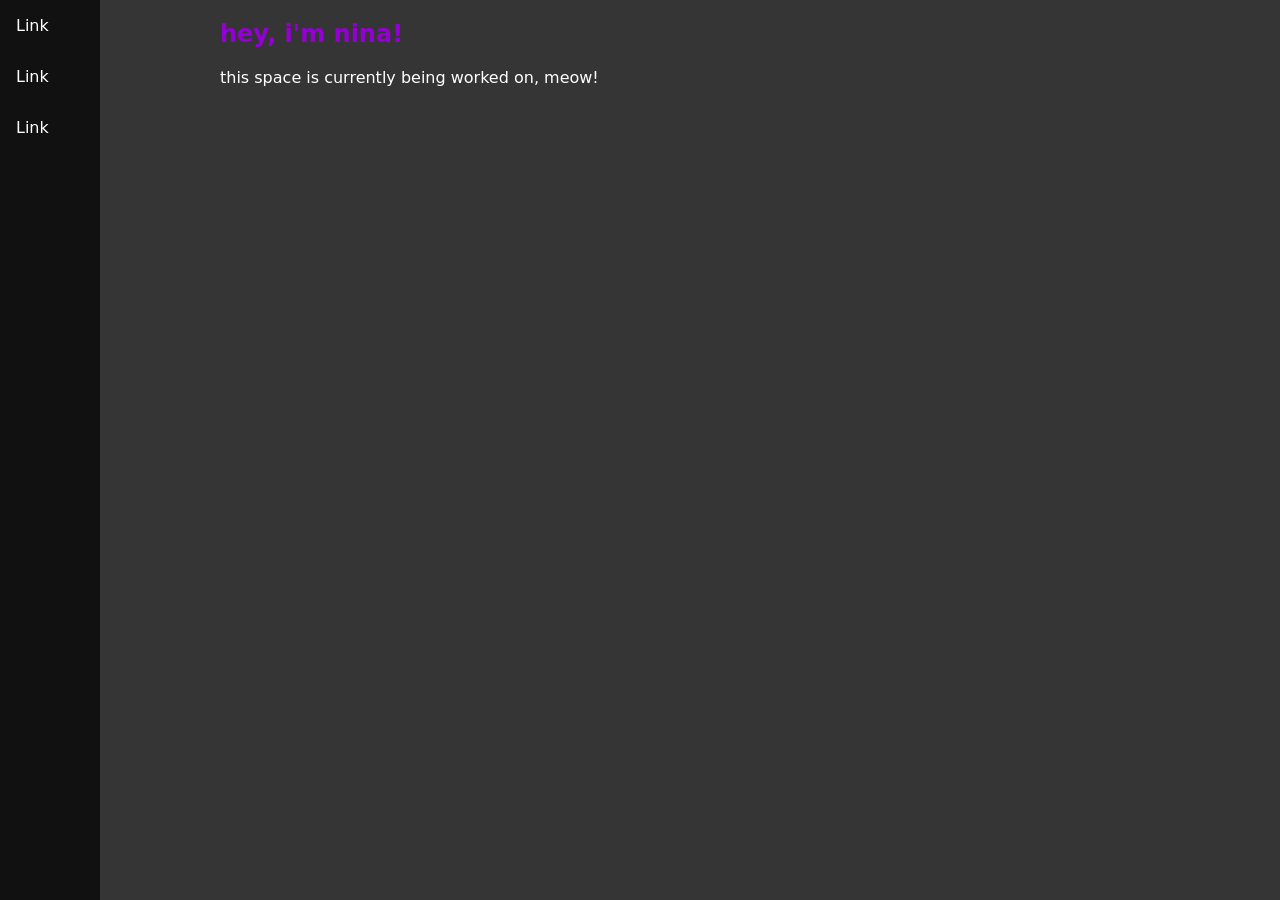
==== index.html @ 87d88b8a "css added lol" ====
<!DOCTYPE html>
<html lang="en">
<head>
<title>Paws at you</title>
<meta charset="utf-8">
<meta name="viewport" content="width=device-width, initial-scale=1">
<style>
* {
  box-sizing: border-box;
}

body {
  margin: 0;
  font-family: system-ui, -apple-system, BlinkMacSystemFont, 'Segoe UI', Roboto, Oxygen, Ubuntu, Cantarell, 'Open Sans', 'Helvetica Neue', sans-serif;
  background-color: rgb(53, 53, 53);
}

/* Style the side navigation */
.sidenav {
  height: 100%;
  width: 100px;
  position: fixed;
  z-index: 1;
  top: 0;
  left: 0;
  background-color: #111;
  overflow-x: hidden;
}


/* Side navigation links */
.sidenav a {
  color: white;
  padding: 16px;
  text-decoration: none;
  display: block;
}

/* Change color on hover */
.sidenav a:hover {
  background-color: #ddd;
  color: black;
}

/* Style the content */
.content {
  margin-left: 200px;
  padding-left: 20px;
  color: rgb(255, 255, 255);
}

.titles {
  margin-left: 200px;
  padding-left: 20px;
  color: darkviolet;
}

</style>
</head>
<body>


<div class="sidenav">
  <a href="#">Link</a>
  <a href="#">Link</a>
  <a href="#">Link</a>
</div>

<div class="titles">
<h2>hey, i'm nina!</h2>
</div>


<div class="content">
  <p>this space is currently being worked on, meow!</p>
</div>

</body>
</html>
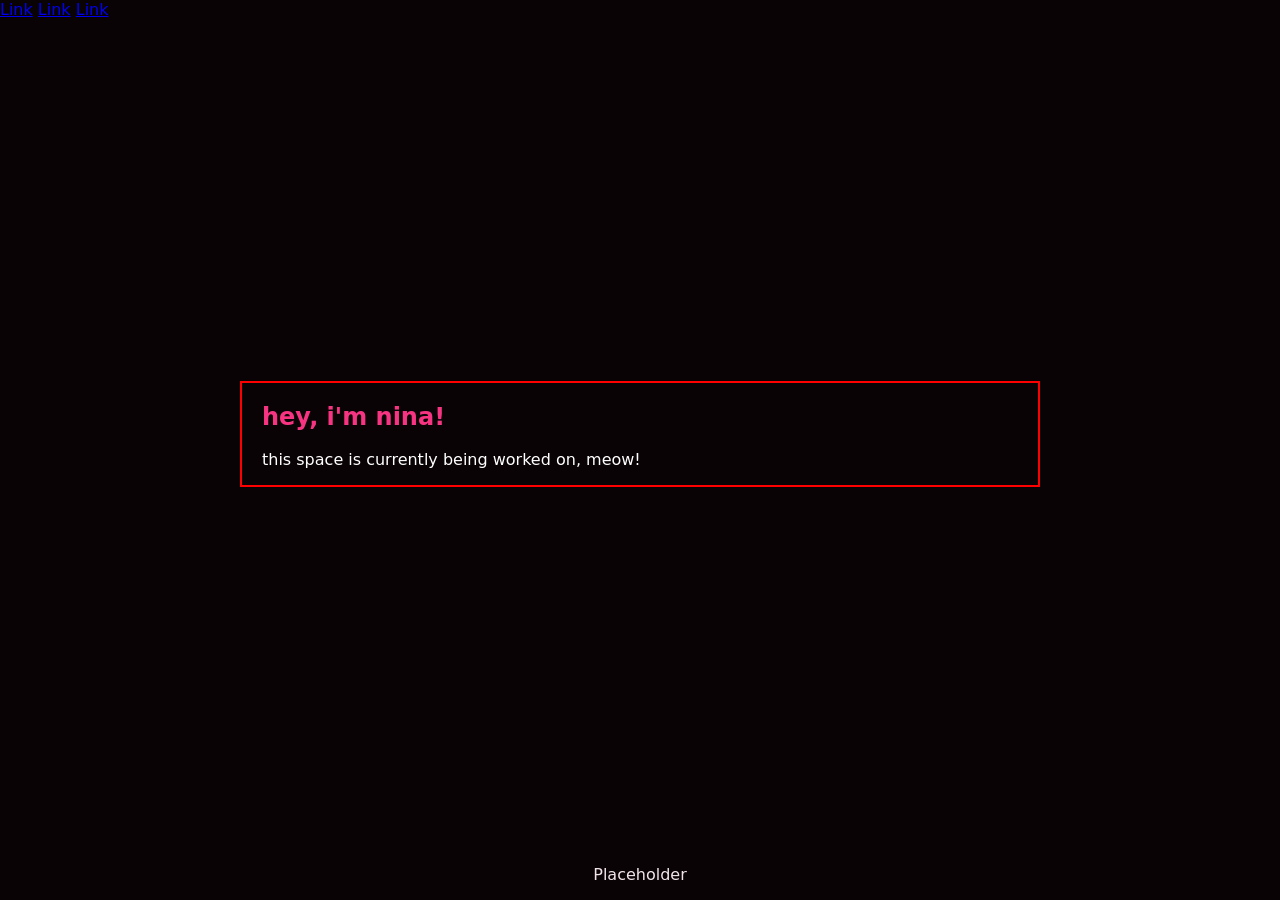
==== commit 74b7dea1: "complere rework uwu" ====
--- a/index.html
+++ b/index.html
@@ -1,80 +1,31 @@
 <!DOCTYPE html>
 <html lang="en">
 <head>
+  <link href="scssstyle.css" rel="stylesheet">
 <title>Paws at you</title>
 <meta charset="utf-8">
 <meta name="viewport" content="width=device-width, initial-scale=1">
-<style>
-* {
-  box-sizing: border-box;
-}
-
-body {
-  margin: 0;
-  font-family: system-ui, -apple-system, BlinkMacSystemFont, 'Segoe UI', Roboto, Oxygen, Ubuntu, Cantarell, 'Open Sans', 'Helvetica Neue', sans-serif;
-  background-color: rgb(53, 53, 53);
-}
-
-/* Style the side navigation */
-.sidenav {
-  height: 100%;
-  width: 100px;
-  position: fixed;
-  z-index: 1;
-  top: 0;
-  left: 0;
-  background-color: #111;
-  overflow-x: hidden;
-}
-
-
-/* Side navigation links */
-.sidenav a {
-  color: white;
-  padding: 16px;
-  text-decoration: none;
-  display: block;
-}
-
-/* Change color on hover */
-.sidenav a:hover {
-  background-color: #ddd;
-  color: black;
-}
-
-/* Style the content */
-.content {
-  margin-left: 200px;
-  padding-left: 20px;
-  color: rgb(255, 255, 255);
-}
-
-.titles {
-  margin-left: 200px;
-  padding-left: 20px;
-  color: darkviolet;
-}
-
-</style>
 </head>
 <body>
 
 
-<div class="sidenav">
+<nav>
   <a href="#">Link</a>
   <a href="#">Link</a>
   <a href="#">Link</a>
-</div>
+</nav>
 
-<div class="titles">
-<h2>hey, i'm nina!</h2>
-</div>
-
+<main>
 
 <div class="content">
+  <h2>hey, i'm nina!</h2>
   <p>this space is currently being worked on, meow!</p>
 </div>
 
+</main>
+<footer>
+  <p>Placeholder</p>
+</footer>
 </body>
 </html>
 
--- a/scssstyle.css
+++ b/scssstyle.css
@@ -0,0 +1,29 @@
+* {
+  box-sizing: border-box;
+}
+
+body {
+  display: flex;
+  flex-direction: column;
+  align-items: center;
+  min-height: 100vh;
+  justify-content: space-between;
+  margin: 0;
+  font-family: system-ui, -apple-system, BlinkMacSystemFont, "Segoe UI", Roboto, Oxygen, Ubuntu, Cantarell, "Open Sans", "Helvetica Neue", sans-serif;
+  background-color: #0a0306;
+  color: #f2e5ea;
+}
+
+nav {
+  width: 100%;
+}
+
+.content {
+  width: 800px;
+  padding: 0px 20px;
+  border: 2px solid red;
+  color: rgb(255, 255, 255);
+}
+.content h2 {
+  color: #f63481;
+}/*# sourceMappingURL=scssstyle.css.map */
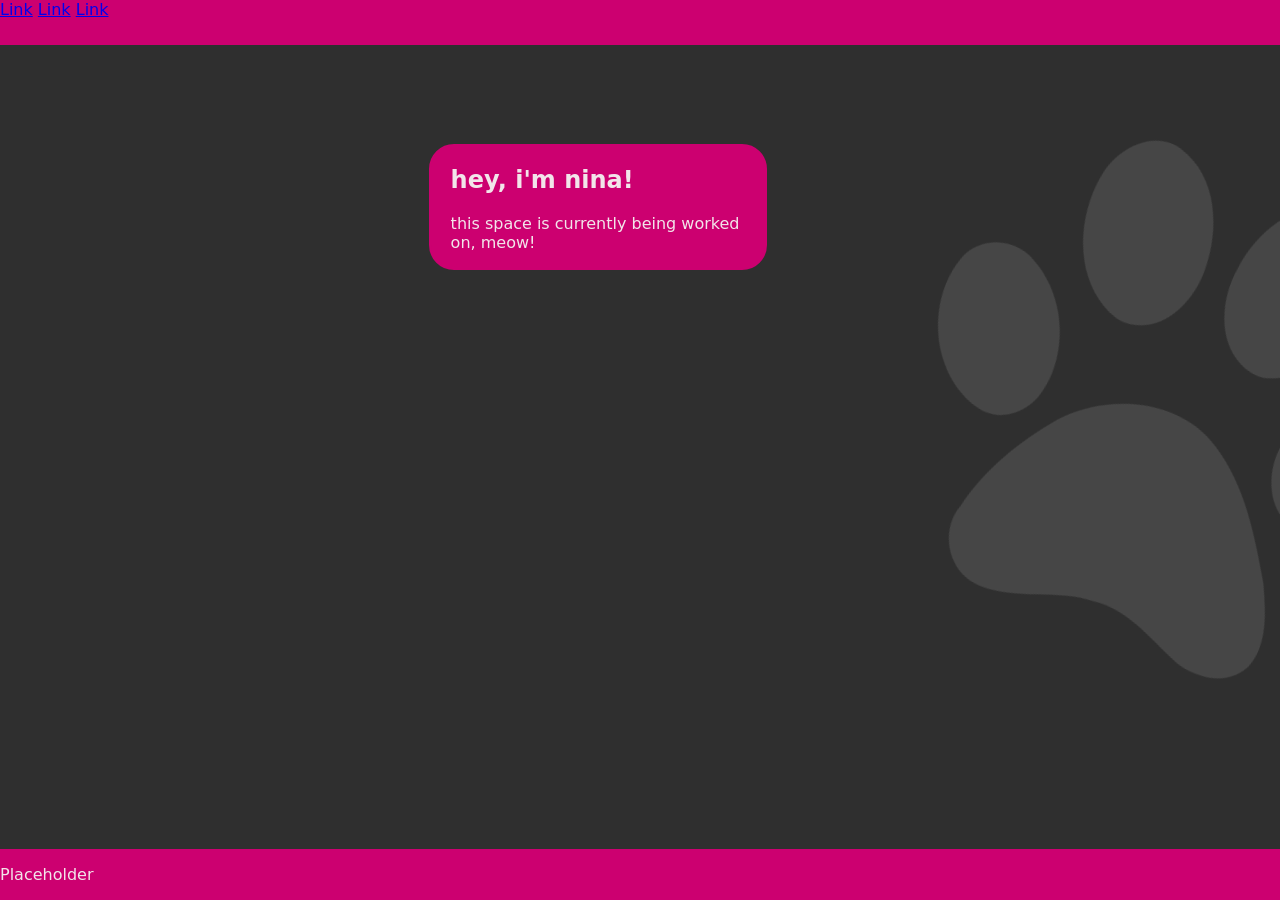
==== commit fcd0ac56: "wir kommitten" ====
--- a/index.html
+++ b/index.html
@@ -7,7 +7,7 @@
 <meta name="viewport" content="width=device-width, initial-scale=1">
 </head>
 <body>
-
+  <img src="Paw-print.svg" alt="Paw-print image" role="img" id="paw-print"/>
 
 <nav>
   <a href="#">Link</a>
--- a/scssstyle.css
+++ b/scssstyle.css
@@ -6,24 +6,43 @@
   display: flex;
   flex-direction: column;
   align-items: center;
-  min-height: 100vh;
+  min-height: 30vh;
   justify-content: space-between;
   margin: 0;
   font-family: system-ui, -apple-system, BlinkMacSystemFont, "Segoe UI", Roboto, Oxygen, Ubuntu, Cantarell, "Open Sans", "Helvetica Neue", sans-serif;
-  background-color: #0a0306;
+  background-color: #2f2f2f;
   color: #f2e5ea;
 }
 
 nav {
   width: 100%;
+  height: 5vh;
+  background-color: #cc0070;
 }
 
 .content {
-  width: 800px;
+  width: 80%;
   padding: 0px 20px;
-  border: 2px solid red;
-  color: rgb(255, 255, 255);
+  border: 2px solid #cc0070;
+  background-color: #cc0070;
+  border-radius: 25px;
+  color: #f2e5ea;
 }
 .content h2 {
-  color: #f63481;
+  color: #f2e5ea;
+}
+
+#paw-print {
+  position: fixed;
+  z-index: -1;
+  transform: translate(530px, 200px) rotate(22deg) scale(120%);
+  filter: contrast(45%);
+}
+
+footer {
+  width: 100%;
+  background-color: #cc0070;
+  max-height: 30vh;
+  position: fixed;
+  bottom: 0px;
 }/*# sourceMappingURL=scssstyle.css.map */
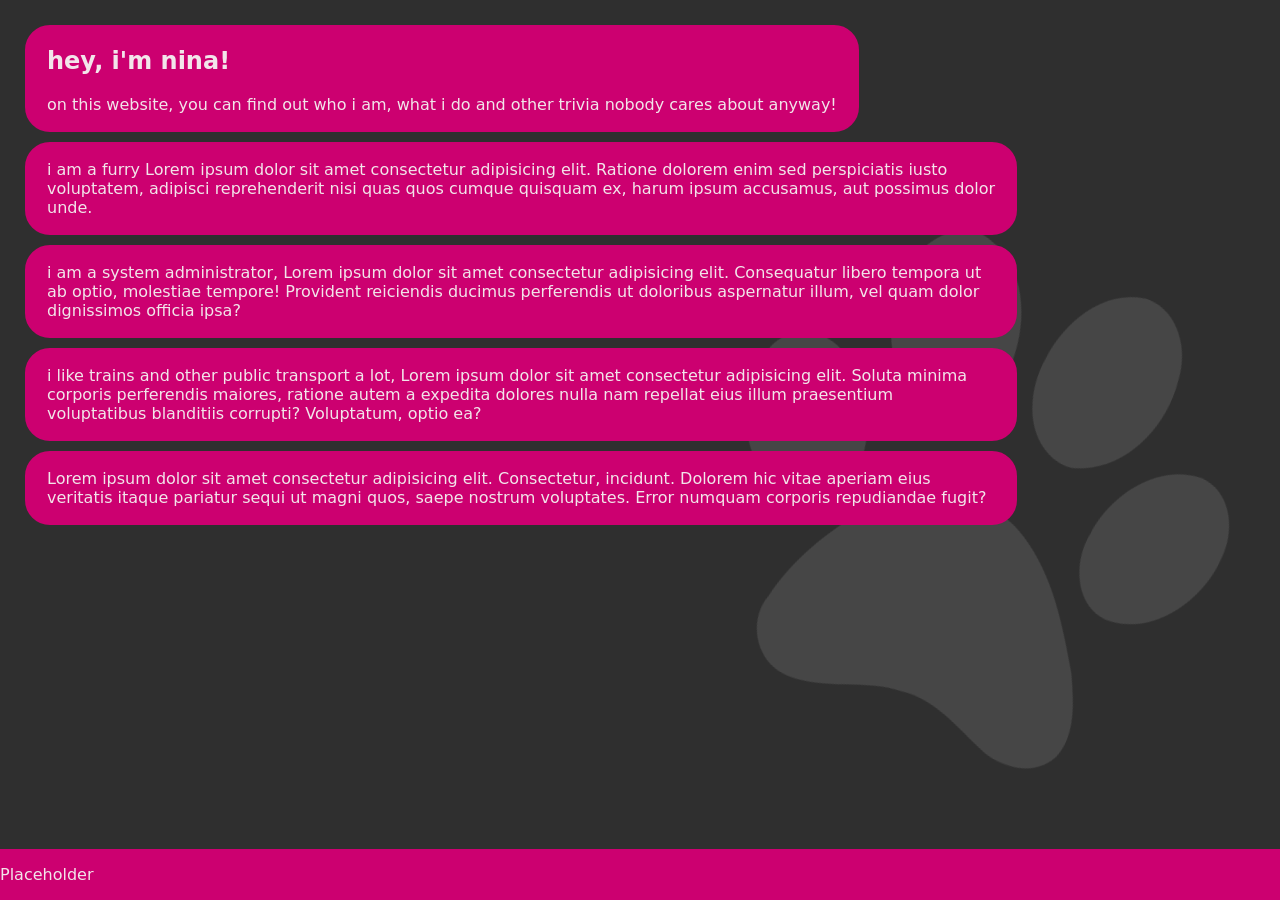
==== commit 3b7486c9: "man könnte sich ja austoben wäre man nicht dumm" ====
--- a/index.html
+++ b/index.html
@@ -9,17 +9,29 @@
 <body>
   <img src="Paw-print.svg" alt="Paw-print image" role="img" id="paw-print"/>
 
-<nav>
-  <a href="#">Link</a>
-  <a href="#">Link</a>
-  <a href="#">Link</a>
-</nav>
+
 
 <main>
 
-<div class="content">
+<div class="bubble">
   <h2>hey, i'm nina!</h2>
-  <p>this space is currently being worked on, meow!</p>
+  <p>on this website, you can find out who i am, what i do and other trivia nobody cares about anyway!</p>
+</div>
+
+<div class="bubble">
+  <p>i am a furry Lorem ipsum dolor sit amet consectetur adipisicing elit. Ratione dolorem enim sed perspiciatis iusto voluptatem, adipisci reprehenderit nisi quas quos cumque quisquam ex, harum ipsum accusamus, aut possimus dolor unde.</p>
+</div>
+
+<div class="bubble">
+  <p>i am a system administrator, Lorem ipsum dolor sit amet consectetur adipisicing elit. Consequatur libero tempora ut ab optio, molestiae tempore! Provident reiciendis ducimus perferendis ut doloribus aspernatur illum, vel quam dolor dignissimos officia ipsa?</p>
+</div>
+
+<div class="bubble">
+  <p>i like trains and other public transport a lot, Lorem ipsum dolor sit amet consectetur adipisicing elit. Soluta minima corporis perferendis maiores, ratione autem a expedita dolores nulla nam repellat eius illum praesentium voluptatibus blanditiis corrupti? Voluptatum, optio ea?</p>
+</div>
+
+<div class="bubble">
+  <p>Lorem ipsum dolor sit amet consectetur adipisicing elit. Consectetur, incidunt. Dolorem hic vitae aperiam eius veritatis itaque pariatur sequi ut magni quos, saepe nostrum voluptates. Error numquam corporis repudiandae fugit?</p>
 </div>
 
 </main>
--- a/scssstyle.css
+++ b/scssstyle.css
@@ -3,15 +3,19 @@
 }
 
 body {
-  display: flex;
-  flex-direction: column;
-  align-items: center;
-  min-height: 30vh;
-  justify-content: space-between;
-  margin: 0;
   font-family: system-ui, -apple-system, BlinkMacSystemFont, "Segoe UI", Roboto, Oxygen, Ubuntu, Cantarell, "Open Sans", "Helvetica Neue", sans-serif;
   background-color: #2f2f2f;
   color: #f2e5ea;
+  margin: 0px;
+}
+
+main {
+  display: flex;
+  flex-direction: column;
+  align-items: start;
+  min-height: 30vh;
+  justify-content: start;
+  margin: 20px;
 }
 
 nav {
@@ -20,22 +24,24 @@
   background-color: #cc0070;
 }
 
-.content {
-  width: 80%;
+.bubble {
+  width: auto;
   padding: 0px 20px;
   border: 2px solid #cc0070;
   background-color: #cc0070;
   border-radius: 25px;
   color: #f2e5ea;
+  margin: 5px;
+  max-width: 80%;
 }
-.content h2 {
+.bubble h2 {
   color: #f2e5ea;
 }
 
 #paw-print {
   position: fixed;
   z-index: -1;
-  transform: translate(530px, 200px) rotate(22deg) scale(120%);
+  transform: translate(60vw, 30vh) rotate(22deg) scale(120%);
   filter: contrast(45%);
 }
 
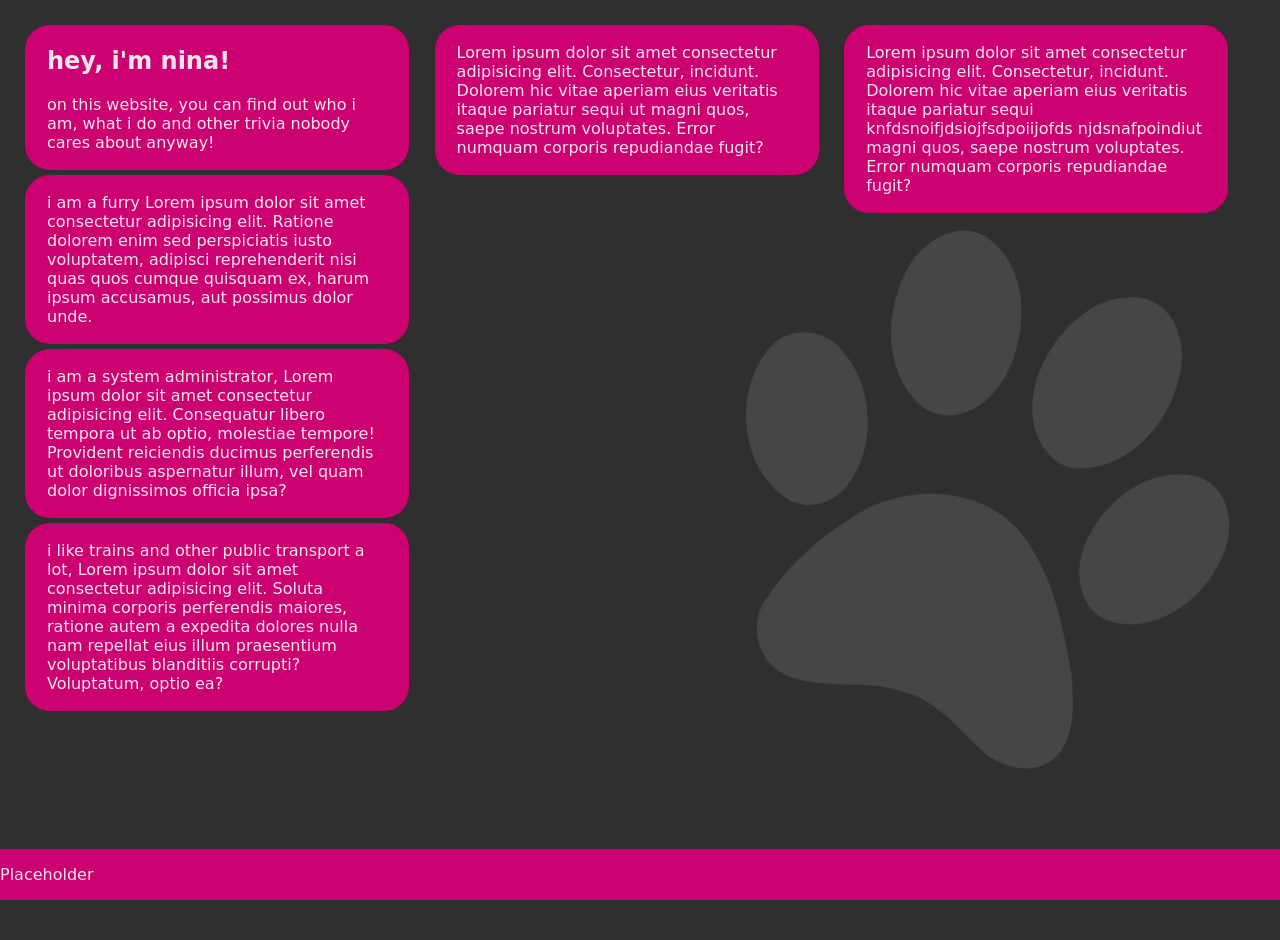
==== commit 7ccd2c89: "columns" ====
--- a/index.html
+++ b/index.html
@@ -12,6 +12,8 @@
 
 
 <main>
+
+<div class="column">
 
 <div class="bubble">
   <h2>hey, i'm nina!</h2>
@@ -30,9 +32,21 @@
   <p>i like trains and other public transport a lot, Lorem ipsum dolor sit amet consectetur adipisicing elit. Soluta minima corporis perferendis maiores, ratione autem a expedita dolores nulla nam repellat eius illum praesentium voluptatibus blanditiis corrupti? Voluptatum, optio ea?</p>
 </div>
 
+</div>
+
+<div class="column">
+
 <div class="bubble">
   <p>Lorem ipsum dolor sit amet consectetur adipisicing elit. Consectetur, incidunt. Dolorem hic vitae aperiam eius veritatis itaque pariatur sequi ut magni quos, saepe nostrum voluptates. Error numquam corporis repudiandae fugit?</p>
 </div>
+
+</div>
+
+<div class="column">
+  <div class="bubble">
+    <p>Lorem ipsum dolor sit amet consectetur adipisicing elit. Consectetur, incidunt. Dolorem hic vitae aperiam eius veritatis itaque pariatur sequi knfdsnoifjdsiojfsdpoiijofds  njdsnafpoindiut magni quos, saepe nostrum voluptates. Error numquam corporis repudiandae fugit?</p>
+  </div>
+  </div>
 
 </main>
 <footer>
--- a/scssstyle.css
+++ b/scssstyle.css
@@ -11,13 +11,32 @@
 
 main {
   display: flex;
-  flex-direction: column;
+  flex-direction: row;
   align-items: start;
   min-height: 30vh;
   justify-content: start;
   margin: 20px;
+  height: 100vh;
 }
 
+.column {
+  height: 100vh;
+  display: block;
+  margin-right: 2vw;
+  width: 30vw;
+  max-width: 30vw;
+}
+
+/* Max width */
+@media (max-width: 500px) {
+  .column {
+    width: 100vw;
+    max-width: 100vw;
+  }
+  main {
+    flex-direction: column;
+  }
+}
 nav {
   width: 100%;
   height: 5vh;
@@ -25,14 +44,13 @@
 }
 
 .bubble {
-  width: auto;
   padding: 0px 20px;
   border: 2px solid #cc0070;
   background-color: #cc0070;
   border-radius: 25px;
   color: #f2e5ea;
   margin: 5px;
-  max-width: 80%;
+  width: 100%;
 }
 .bubble h2 {
   color: #f2e5ea;
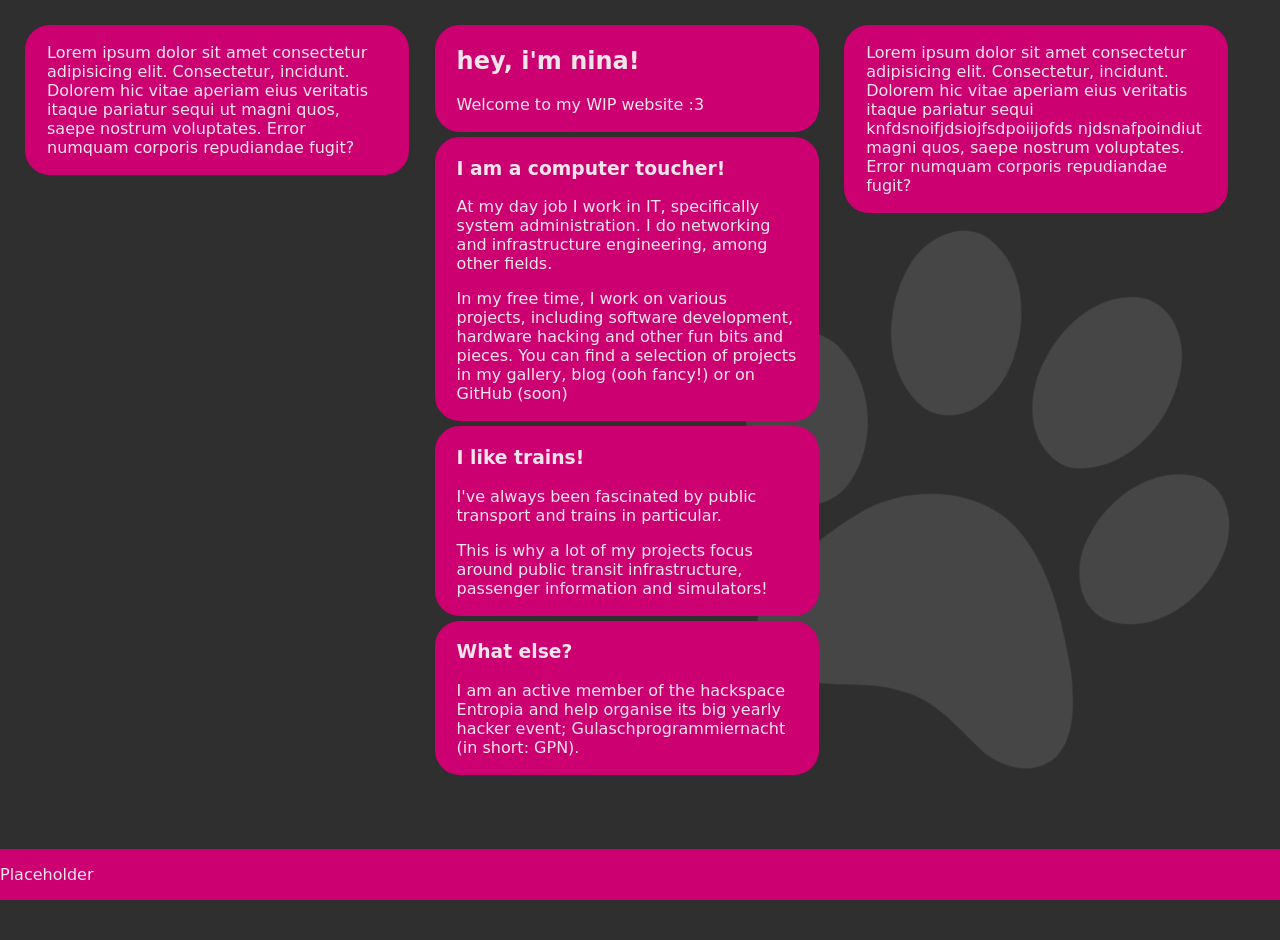
==== commit 74f54b10: "added info" ====
--- a/index.html
+++ b/index.html
@@ -13,23 +13,12 @@
 
 <main>
 
+
+
 <div class="column">
 
 <div class="bubble">
-  <h2>hey, i'm nina!</h2>
-  <p>on this website, you can find out who i am, what i do and other trivia nobody cares about anyway!</p>
-</div>
-
-<div class="bubble">
-  <p>i am a furry Lorem ipsum dolor sit amet consectetur adipisicing elit. Ratione dolorem enim sed perspiciatis iusto voluptatem, adipisci reprehenderit nisi quas quos cumque quisquam ex, harum ipsum accusamus, aut possimus dolor unde.</p>
-</div>
-
-<div class="bubble">
-  <p>i am a system administrator, Lorem ipsum dolor sit amet consectetur adipisicing elit. Consequatur libero tempora ut ab optio, molestiae tempore! Provident reiciendis ducimus perferendis ut doloribus aspernatur illum, vel quam dolor dignissimos officia ipsa?</p>
-</div>
-
-<div class="bubble">
-  <p>i like trains and other public transport a lot, Lorem ipsum dolor sit amet consectetur adipisicing elit. Soluta minima corporis perferendis maiores, ratione autem a expedita dolores nulla nam repellat eius illum praesentium voluptatibus blanditiis corrupti? Voluptatum, optio ea?</p>
+  <p>Lorem ipsum dolor sit amet consectetur adipisicing elit. Consectetur, incidunt. Dolorem hic vitae aperiam eius veritatis itaque pariatur sequi ut magni quos, saepe nostrum voluptates. Error numquam corporis repudiandae fugit?</p>
 </div>
 
 </div>
@@ -37,7 +26,26 @@
 <div class="column">
 
 <div class="bubble">
-  <p>Lorem ipsum dolor sit amet consectetur adipisicing elit. Consectetur, incidunt. Dolorem hic vitae aperiam eius veritatis itaque pariatur sequi ut magni quos, saepe nostrum voluptates. Error numquam corporis repudiandae fugit?</p>
+  <h2>hey, i'm nina!</h2>
+  <p>Welcome to my WIP website :3</p>
+</div>
+
+<div class="bubble">
+  <h3>I am a computer toucher!</h3>
+  <p>At my day job I work in IT, specifically system administration. I do networking and infrastructure engineering, among other fields.</p>
+  <p>In my free time, I work on various projects, including software development, hardware hacking and other fun bits and pieces. You can find a selection of projects in my gallery, blog (ooh fancy!) or on GitHub (soon) </p>
+</div>
+
+<div class="bubble">
+  <h3>I like trains!</h3>
+  <p>I've always been fascinated by public transport and trains in particular.</p>
+  <p>This is why a lot of my projects focus around public transit infrastructure, passenger information and simulators!</p>
+</div>
+
+<div class="bubble">
+  <h3>What else?</h3>
+  <p>I am an active member of the hackspace Entropia and help organise its big yearly hacker event; Gulaschprogrammiernacht (in short: GPN).</p>
+  <p></p>
 </div>
 
 </div>
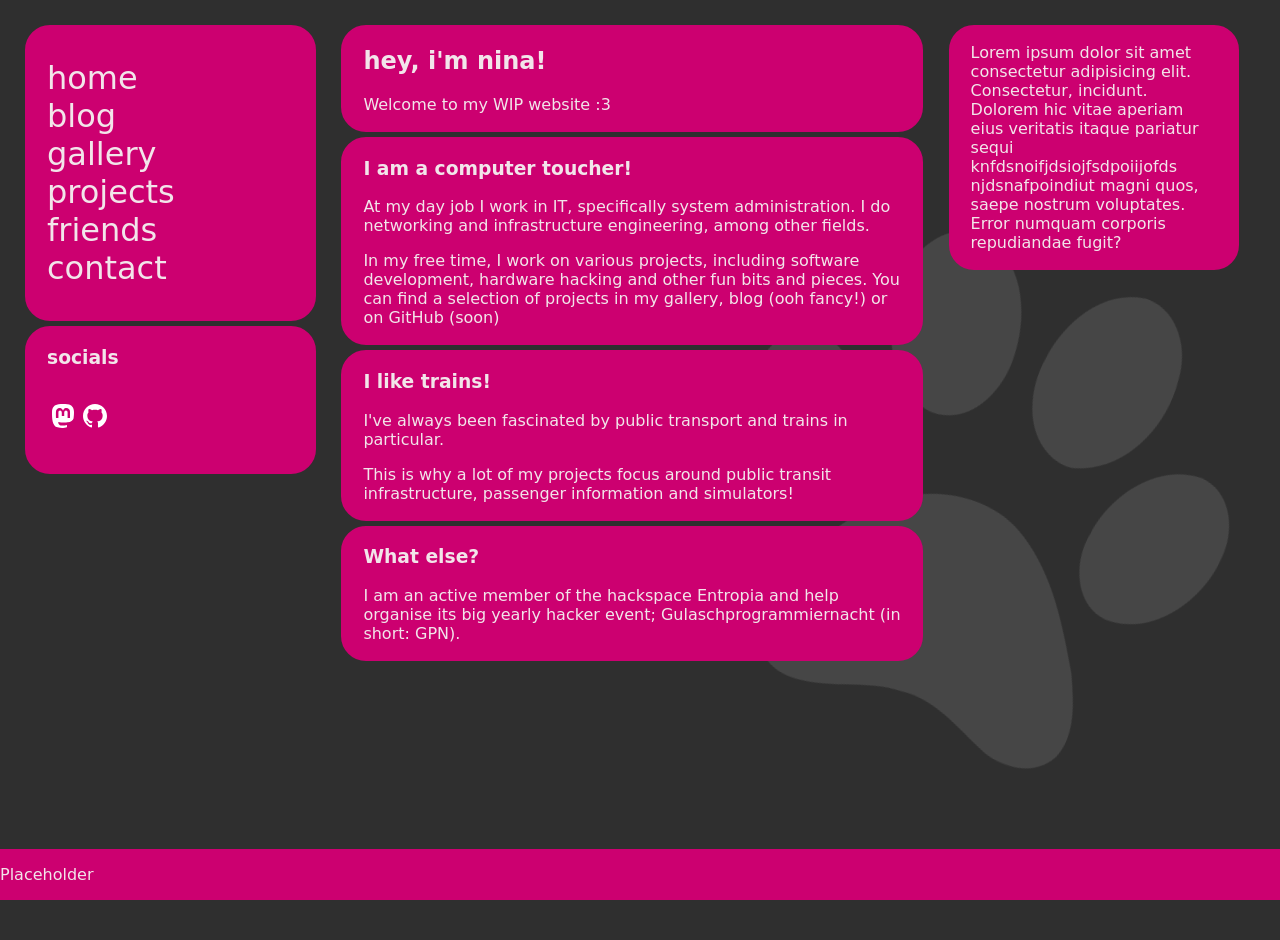
==== commit 58ab953a: "added nav bar" ====
--- a/index.html
+++ b/index.html
@@ -7,7 +7,7 @@
 <meta name="viewport" content="width=device-width, initial-scale=1">
 </head>
 <body>
-  <img src="Paw-print.svg" alt="Paw-print image" role="img" id="paw-print"/>
+  <img src="img/Paw-print.svg" alt="Paw-print image" role="img" id="paw-print"/>
 
 
 
@@ -17,13 +17,28 @@
 
 <div class="column">
 
-<div class="bubble">
-  <p>Lorem ipsum dolor sit amet consectetur adipisicing elit. Consectetur, incidunt. Dolorem hic vitae aperiam eius veritatis itaque pariatur sequi ut magni quos, saepe nostrum voluptates. Error numquam corporis repudiandae fugit?</p>
-</div>
+<nav class="bubble">
+  <ul> 
+    <li>home</li>
+    <li>blog</li>
+    <li>gallery</li>
+    <li>projects</li>
+    <li>friends</li>
+    <li>contact</li>
+  </ul>
+</nav>
+
+<nav class="bubble social">
+  <h3>socials</h3>
+  <ul>
+    <li><a href="https://zug.network/@nina"><img src="img/icons8-mastodon.svg" alt="Fediverse"/></a></li>
+    <li><a href="https://github.com/NekoNinaUwU"><img src="img/icons8-github.svg" alt="GitHub"/></a></li>
+  </ul>
+</nav>
 
 </div>
 
-<div class="column">
+<div class="column column-big">
 
 <div class="bubble">
   <h2>hey, i'm nina!</h2>
--- a/scssstyle.css
+++ b/scssstyle.css
@@ -23,8 +23,11 @@
   height: 100vh;
   display: block;
   margin-right: 2vw;
-  width: 30vw;
-  max-width: 30vw;
+  width: 25vw;
+}
+
+.column-big {
+  width: 50vw;
 }
 
 /* Max width */
@@ -37,10 +40,16 @@
     flex-direction: column;
   }
 }
-nav {
-  width: 100%;
-  height: 5vh;
-  background-color: #cc0070;
+nav ul {
+  list-style: none;
+  font-size: 2rem;
+  padding-left: 0;
+}
+nav.social ul {
+  display: flex;
+}
+nav.social ul img {
+  filter: invert(1);
 }
 
 .bubble {
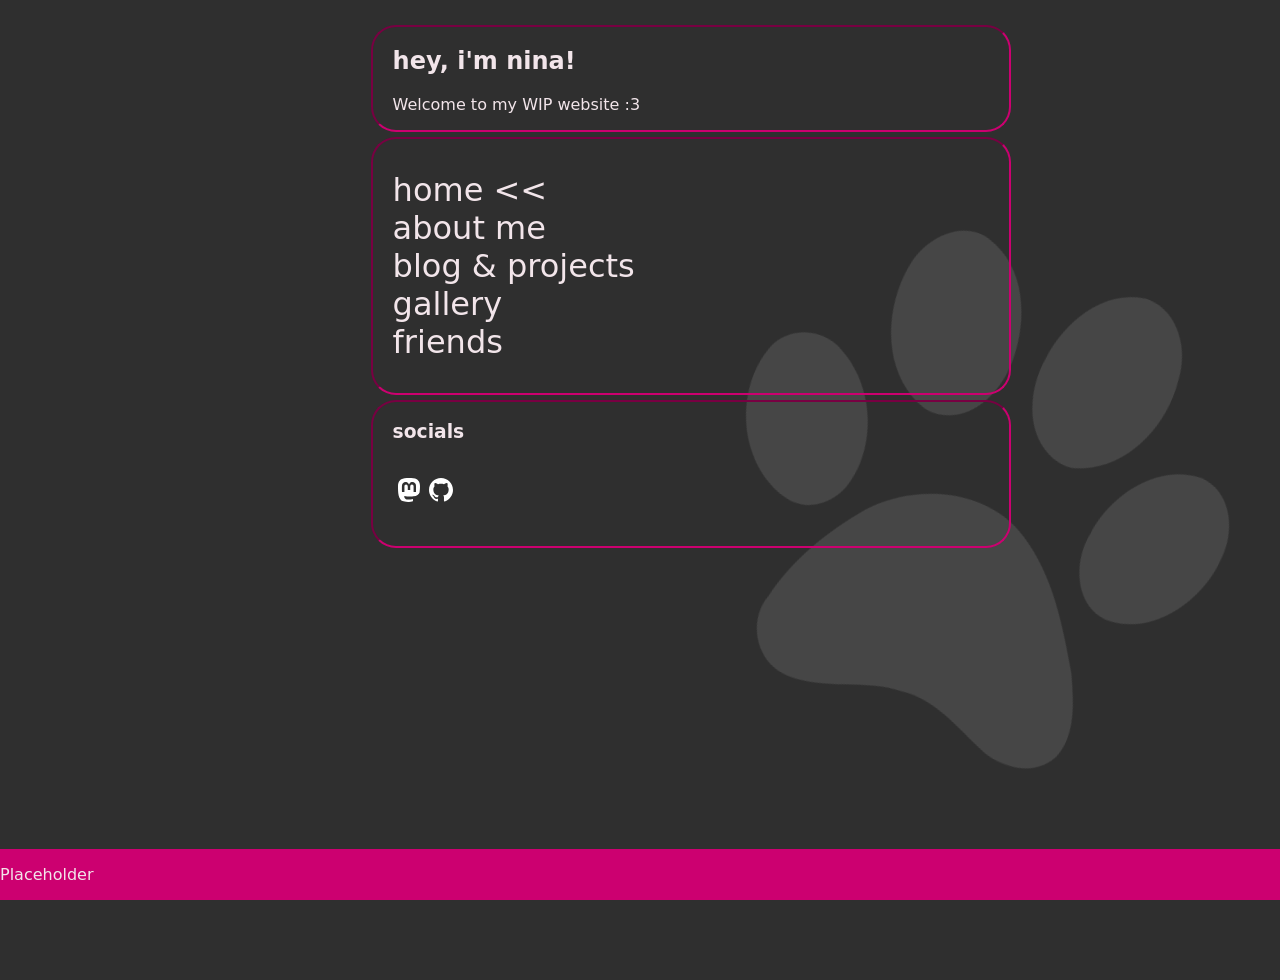
==== commit 791bd3a4: "remove outdated pages and update navigation links" ====
--- a/index.html
+++ b/index.html
@@ -2,29 +2,35 @@
 <html lang="en">
 <head>
   <link href="scssstyle.css" rel="stylesheet">
-<title>Paws at you</title>
+<title>NekoNina - Landing Page</title>
 <meta charset="utf-8">
 <meta name="viewport" content="width=device-width, initial-scale=1">
 </head>
 <body>
   <img src="img/Paw-print.svg" alt="Paw-print image" role="img" id="paw-print"/>
+<main>
+<div class="column">
 
 
 
-<main>
 
 
+</div>
 
-<div class="column">
+<div class="column column-big">
+
+<div class="bubble">
+  <h2>hey, i'm nina!</h2>
+  <p>Welcome to my WIP website :3</p>
+</div>
 
 <nav class="bubble">
   <ul> 
-    <li>home</li>
-    <li>blog</li>
-    <li>gallery</li>
-    <li>projects</li>
-    <li>friends</li>
-    <li>contact</li>
+    <li><a href="/">home <<</a></li>
+    <li><a href="/about">about me</a></li>
+    <li><a href="/blog">blog & projects</a></li>
+    <li><a href="/gallery">gallery</a></li>
+    <li><a href="/friends">friends</a></li>
   </ul>
 </nav>
 
@@ -36,40 +42,6 @@
   </ul>
 </nav>
 
-</div>
-
-<div class="column column-big">
-
-<div class="bubble">
-  <h2>hey, i'm nina!</h2>
-  <p>Welcome to my WIP website :3</p>
-</div>
-
-<div class="bubble">
-  <h3>I am a computer toucher!</h3>
-  <p>At my day job I work in IT, specifically system administration. I do networking and infrastructure engineering, among other fields.</p>
-  <p>In my free time, I work on various projects, including software development, hardware hacking and other fun bits and pieces. You can find a selection of projects in my gallery, blog (ooh fancy!) or on GitHub (soon) </p>
-</div>
-
-<div class="bubble">
-  <h3>I like trains!</h3>
-  <p>I've always been fascinated by public transport and trains in particular.</p>
-  <p>This is why a lot of my projects focus around public transit infrastructure, passenger information and simulators!</p>
-</div>
-
-<div class="bubble">
-  <h3>What else?</h3>
-  <p>I am an active member of the hackspace Entropia and help organise its big yearly hacker event; Gulaschprogrammiernacht (in short: GPN).</p>
-  <p></p>
-</div>
-
-</div>
-
-<div class="column">
-  <div class="bubble">
-    <p>Lorem ipsum dolor sit amet consectetur adipisicing elit. Consectetur, incidunt. Dolorem hic vitae aperiam eius veritatis itaque pariatur sequi knfdsnoifjdsiojfsdpoiijofds  njdsnafpoindiut magni quos, saepe nostrum voluptates. Error numquam corporis repudiandae fugit?</p>
-  </div>
-  </div>
 
 </main>
 <footer>
--- a/scssstyle.css
+++ b/scssstyle.css
@@ -7,20 +7,19 @@
   background-color: #2f2f2f;
   color: #f2e5ea;
   margin: 0px;
+  margin-bottom: 60px;
 }
 
 main {
   display: flex;
   flex-direction: row;
   align-items: start;
-  min-height: 30vh;
+  min-height: 100vh;
   justify-content: start;
   margin: 20px;
-  height: 100vh;
 }
 
 .column {
-  height: 100vh;
   display: block;
   margin-right: 2vw;
   width: 25vw;
@@ -33,7 +32,7 @@
 /* Max width */
 @media (max-width: 500px) {
   .column {
-    width: 100vw;
+    width: 100%;
     max-width: 100vw;
   }
   main {
@@ -54,12 +53,19 @@
 
 .bubble {
   padding: 0px 20px;
-  border: 2px solid #cc0070;
-  background-color: #cc0070;
+  border: 2px inset #cc0070;
   border-radius: 25px;
   color: #f2e5ea;
   margin: 5px;
   width: 100%;
+}
+.bubble a {
+  text-decoration: none;
+  color: #f2e5ea;
+}
+.bubble a:visited {
+  text-decoration: none;
+  color: #f2e5ea;
 }
 .bubble h2 {
   color: #f2e5ea;
